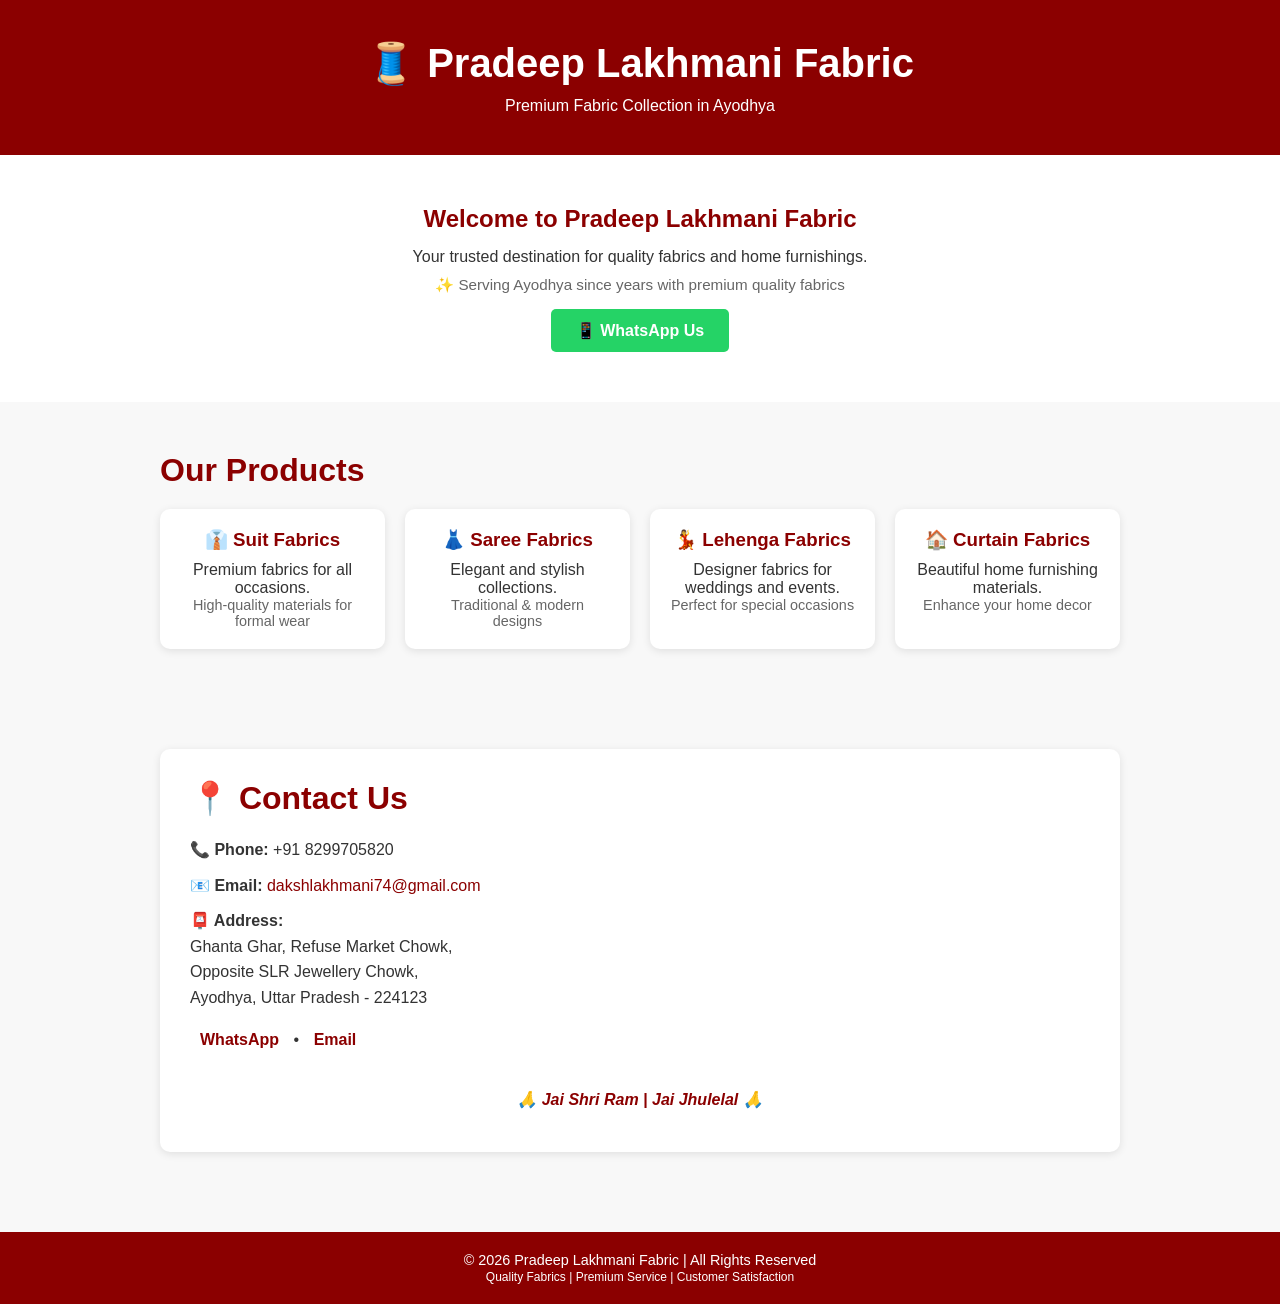
==== index.html @ df5211f2 "Add index.html - Professional website for Pradeep Lakhmani Fabric store" ====
<!DOCTYPE html>
<html lang="en">
<head>
<meta charset="UTF-8">
<meta name="viewport" content="width=device-width, initial-scale=1.0">
<title>Pradeep Lakhmani Fabric | Ayodhya</title>

<style>
*{
margin:0;
padding:0;
box-sizing:border-box;
font-family:Arial, sans-serif;
}

body{
background:#f8f8f8;
color:#333;
}

header{
background:#8B0000;
color:white;
text-align:center;
padding:40px 20px;
}

header h1{
font-size:2.5rem;
margin-bottom:10px;
}

.hero{
padding:50px 20px;
text-align:center;
background:white;
}

.hero h2{
color:#8B0000;
margin-bottom:15px;
}

.section{
padding:50px 20px;
max-width:1000px;
margin:auto;
}

.section h2{
color:#8B0000;
margin-bottom:20px;
font-size:2rem;
}

.cards{
display:grid;
grid-template-columns:repeat(auto-fit,minmax(220px,1fr));
gap:20px;
margin-top:20px;
}

.card{
background:white;
padding:20px;
border-radius:10px;
box-shadow:0 2px 8px rgba(0,0,0,0.1);
text-align:center;
transition:transform 0.3s ease;
}

.card:hover{
transform:translateY(-5px);
box-shadow:0 4px 12px rgba(0,0,0,0.15);
}

.card h3{
color:#8B0000;
margin-bottom:10px;
}

.contact{
background:#fff;
padding:30px;
border-radius:10px;
box-shadow:0 2px 8px rgba(0,0,0,0.1);
}

.contact h2{
color:#8B0000;
margin-bottom:20px;
}

.contact p{
margin:10px 0;
line-height:1.6;
}

footer{
background:#8B0000;
color:white;
text-align:center;
padding:20px;
margin-top:30px;
font-size:0.9rem;
}

.btn{
display:inline-block;
background:#25D366;
color:white;
padding:12px 25px;
text-decoration:none;
border-radius:5px;
margin-top:15px;
font-weight:bold;
transition:background 0.3s ease;
}

.btn:hover{
background:#1da853;
}

.social-links{
margin-top:20px;
}

.social-links a{
display:inline-block;
margin:0 10px;
color:#8B0000;
text-decoration:none;
font-weight:bold;
}
</style>
</head>

<body>

<header>
<h1>🧵 Pradeep Lakhmani Fabric</h1>
<p>Premium Fabric Collection in Ayodhya</p>
</header>

<section class="hero">
<h2>Welcome to Pradeep Lakhmani Fabric</h2>
<p>Your trusted destination for quality fabrics and home furnishings.</p>
<p style="margin-top:10px; font-size:0.95rem; color:#666;">✨ Serving Ayodhya since years with premium quality fabrics</p>
<a class="btn" href="https://wa.me/918299705820">📱 WhatsApp Us</a>
</section>

<section class="section">
<h2>Our Products</h2>

<div class="cards">
<div class="card">
<h3>👔 Suit Fabrics</h3>
<p>Premium fabrics for all occasions.</p>
<p style="font-size:0.9rem; color:#666;">High-quality materials for formal wear</p>
</div>

<div class="card">
<h3>👗 Saree Fabrics</h3>
<p>Elegant and stylish collections.</p>
<p style="font-size:0.9rem; color:#666;">Traditional & modern designs</p>
</div>

<div class="card">
<h3>💃 Lehenga Fabrics</h3>
<p>Designer fabrics for weddings and events.</p>
<p style="font-size:0.9rem; color:#666;">Perfect for special occasions</p>
</div>

<div class="card">
<h3>🏠 Curtain Fabrics</h3>
<p>Beautiful home furnishing materials.</p>
<p style="font-size:0.9rem; color:#666;">Enhance your home decor</p>
</div>
</div>
</section>

<section class="section">
<div class="contact">
<h2>📍 Contact Us</h2>

<p><strong>📞 Phone:</strong> +91 8299705820</p>
<p><strong>📧 Email:</strong> <a href="mailto:dakshlakhmani74@gmail.com" style="color:#8B0000; text-decoration:none;">dakshlakhmani74@gmail.com</a></p>

<p><strong>📮 Address:</strong><br>
Ghanta Ghar, Refuse Market Chowk,<br>
Opposite SLR Jewellery Chowk,<br>
Ayodhya, Uttar Pradesh - 224123
</p>

<div class="social-links">
<a href="https://wa.me/918299705820">WhatsApp</a>
<span>•</span>
<a href="mailto:dakshlakhmani74@gmail.com">Email</a>
</div>

<br>

<p style="text-align:center; font-style:italic; color:#8B0000; margin-top:20px;"><strong>🙏 Jai Shri Ram | Jai Jhulelal 🙏</strong></p>

</div>
</section>

<footer>
© 2026 Pradeep Lakhmani Fabric | All Rights Reserved<br>
<small>Quality Fabrics | Premium Service | Customer Satisfaction</small>
</footer>

</body>
</html>
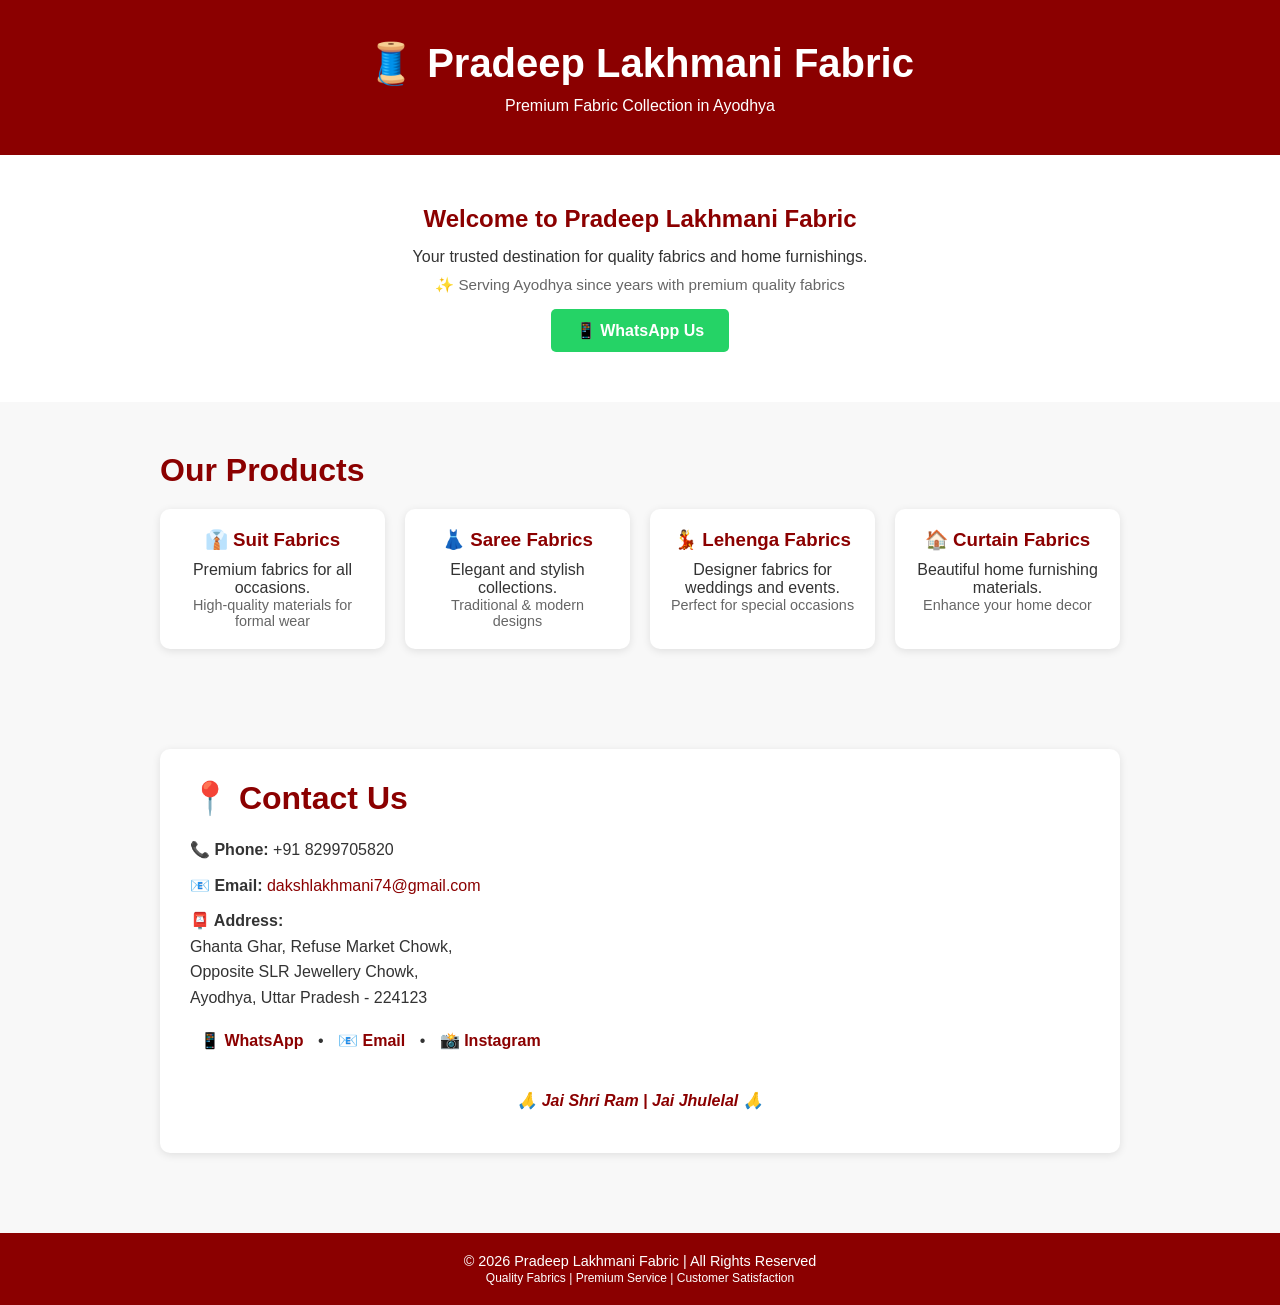
==== commit c75e0ca9: "Update index.html - Add Instagram link (pradeep_lakhmani_fabric_ayodhya)" ====
--- a/index.html
+++ b/index.html
@@ -131,6 +131,11 @@
 color:#8B0000;
 text-decoration:none;
 font-weight:bold;
+transition:color 0.3s ease;
+}
+
+.social-links a:hover{
+color:#25D366;
 }
 </style>
 </head>
@@ -193,9 +198,11 @@
 </p>
 
 <div class="social-links">
-<a href="https://wa.me/918299705820">WhatsApp</a>
+<a href="https://wa.me/918299705820">📱 WhatsApp</a>
 <span>•</span>
-<a href="mailto:dakshlakhmani74@gmail.com">Email</a>
+<a href="mailto:dakshlakhmani74@gmail.com">📧 Email</a>
+<span>•</span>
+<a href="https://instagram.com/pradeep_lakhmani_fabric_ayodhya" target="_blank">📸 Instagram</a>
 </div>
 
 <br>
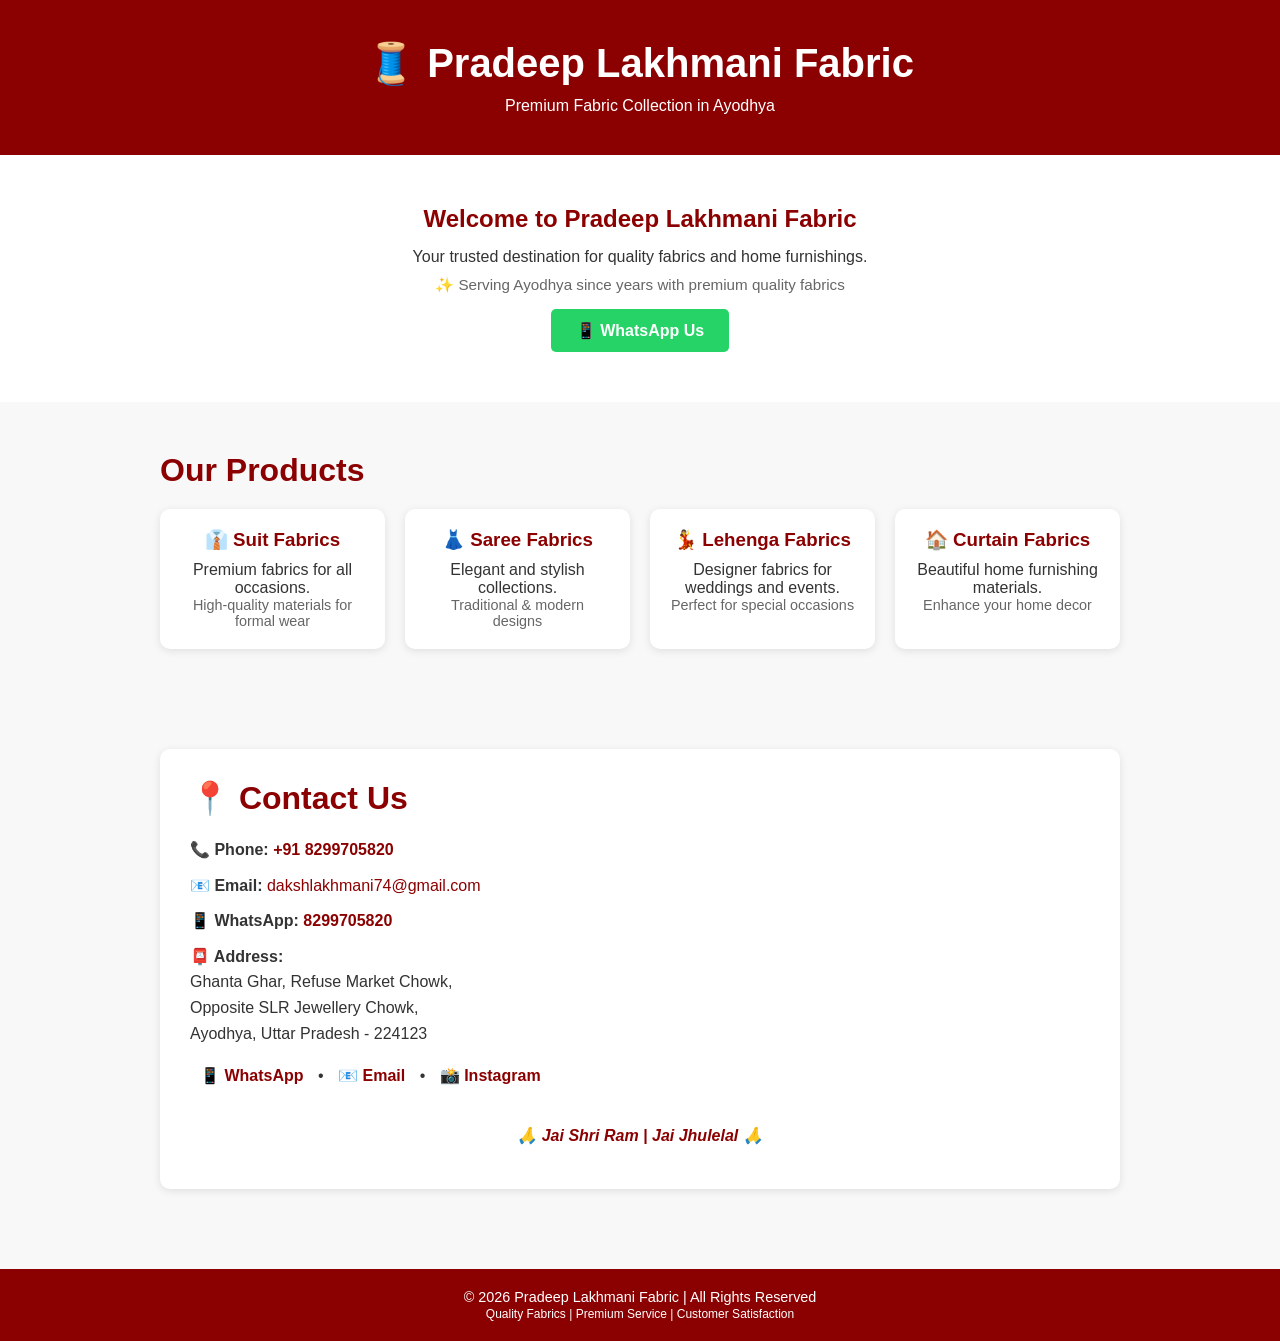
==== commit abf31615: "Update index.html - Add WhatsApp number (8299705820) to contact section" ====
--- a/index.html
+++ b/index.html
@@ -137,6 +137,16 @@
 .social-links a:hover{
 color:#25D366;
 }
+
+.phone-link{
+color:#8B0000;
+text-decoration:none;
+font-weight:bold;
+}
+
+.phone-link:hover{
+color:#25D366;
+}
 </style>
 </head>
 
@@ -188,8 +198,9 @@
 <div class="contact">
 <h2>📍 Contact Us</h2>
 
-<p><strong>📞 Phone:</strong> +91 8299705820</p>
+<p><strong>📞 Phone:</strong> <a href="tel:+918299705820" class="phone-link">+91 8299705820</a></p>
 <p><strong>📧 Email:</strong> <a href="mailto:dakshlakhmani74@gmail.com" style="color:#8B0000; text-decoration:none;">dakshlakhmani74@gmail.com</a></p>
+<p><strong>📱 WhatsApp:</strong> <a href="https://wa.me/918299705820" class="phone-link">8299705820</a></p>
 
 <p><strong>📮 Address:</strong><br>
 Ghanta Ghar, Refuse Market Chowk,<br>
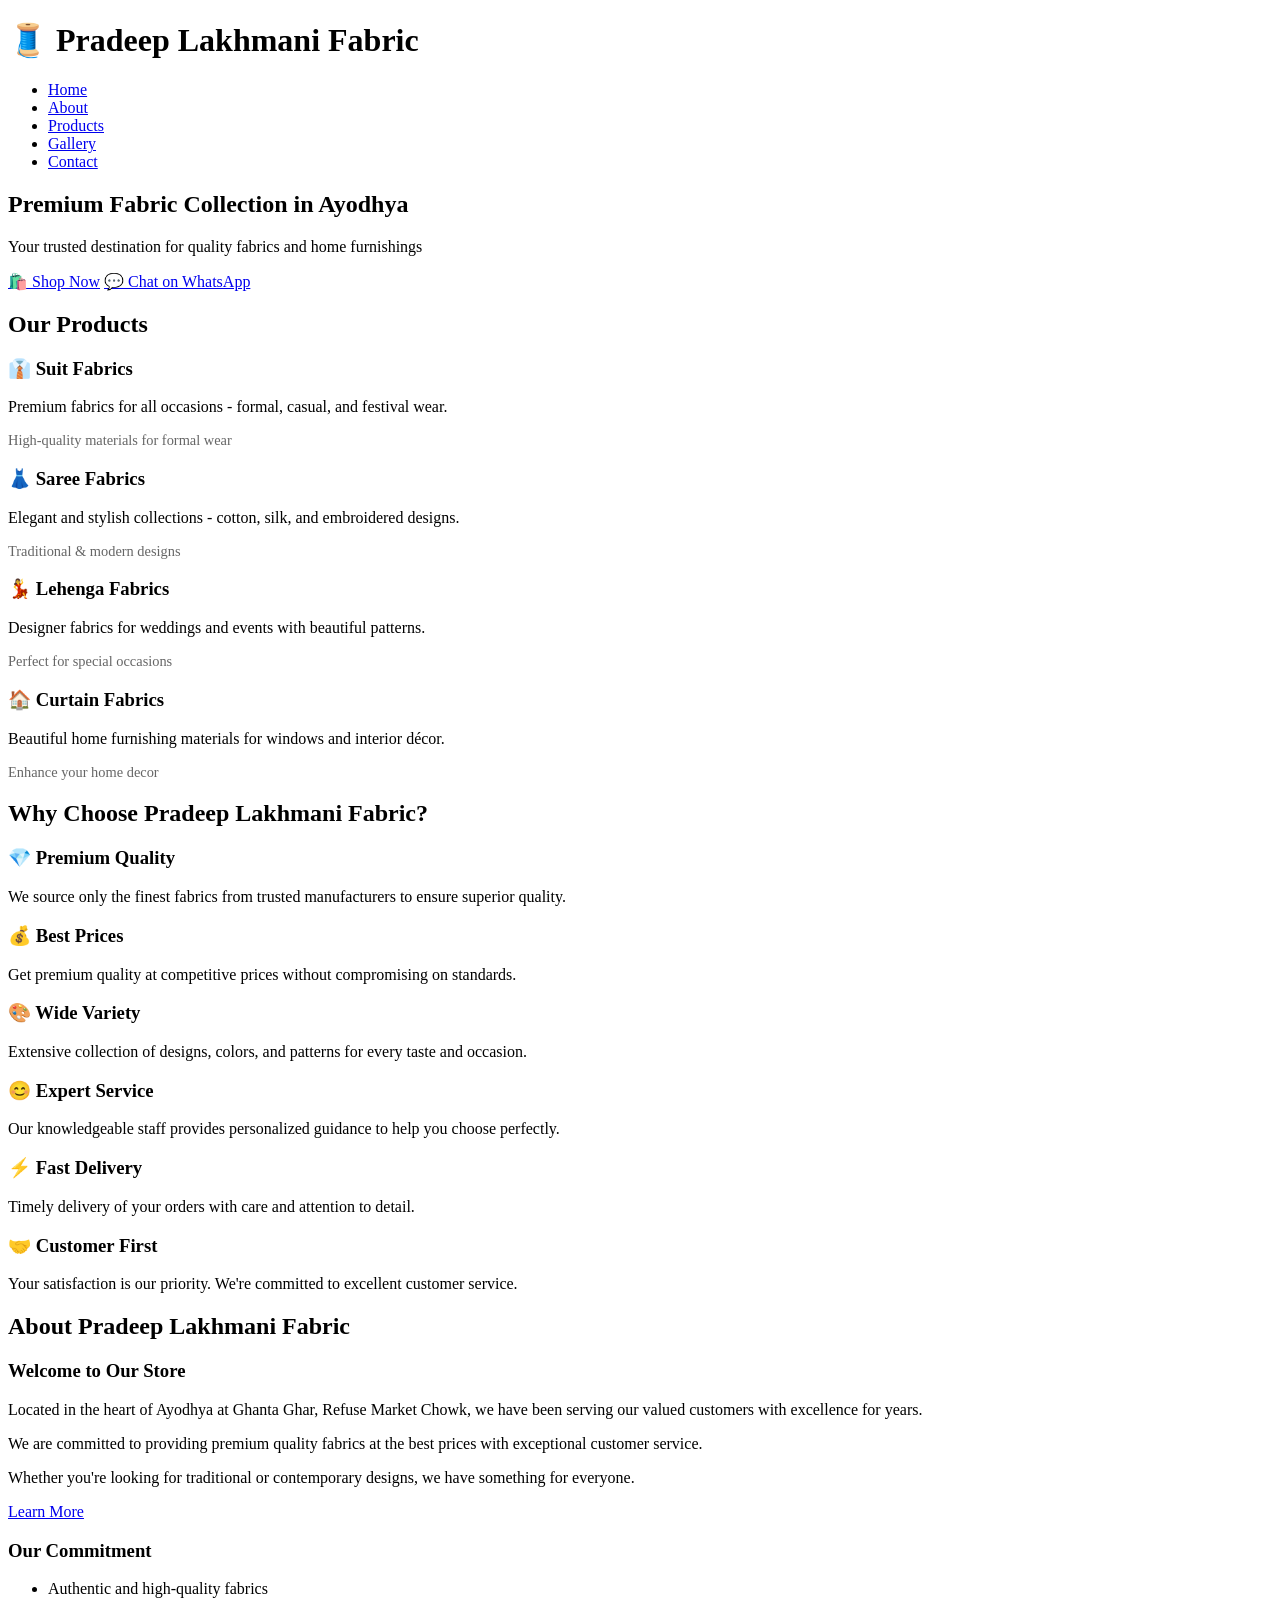
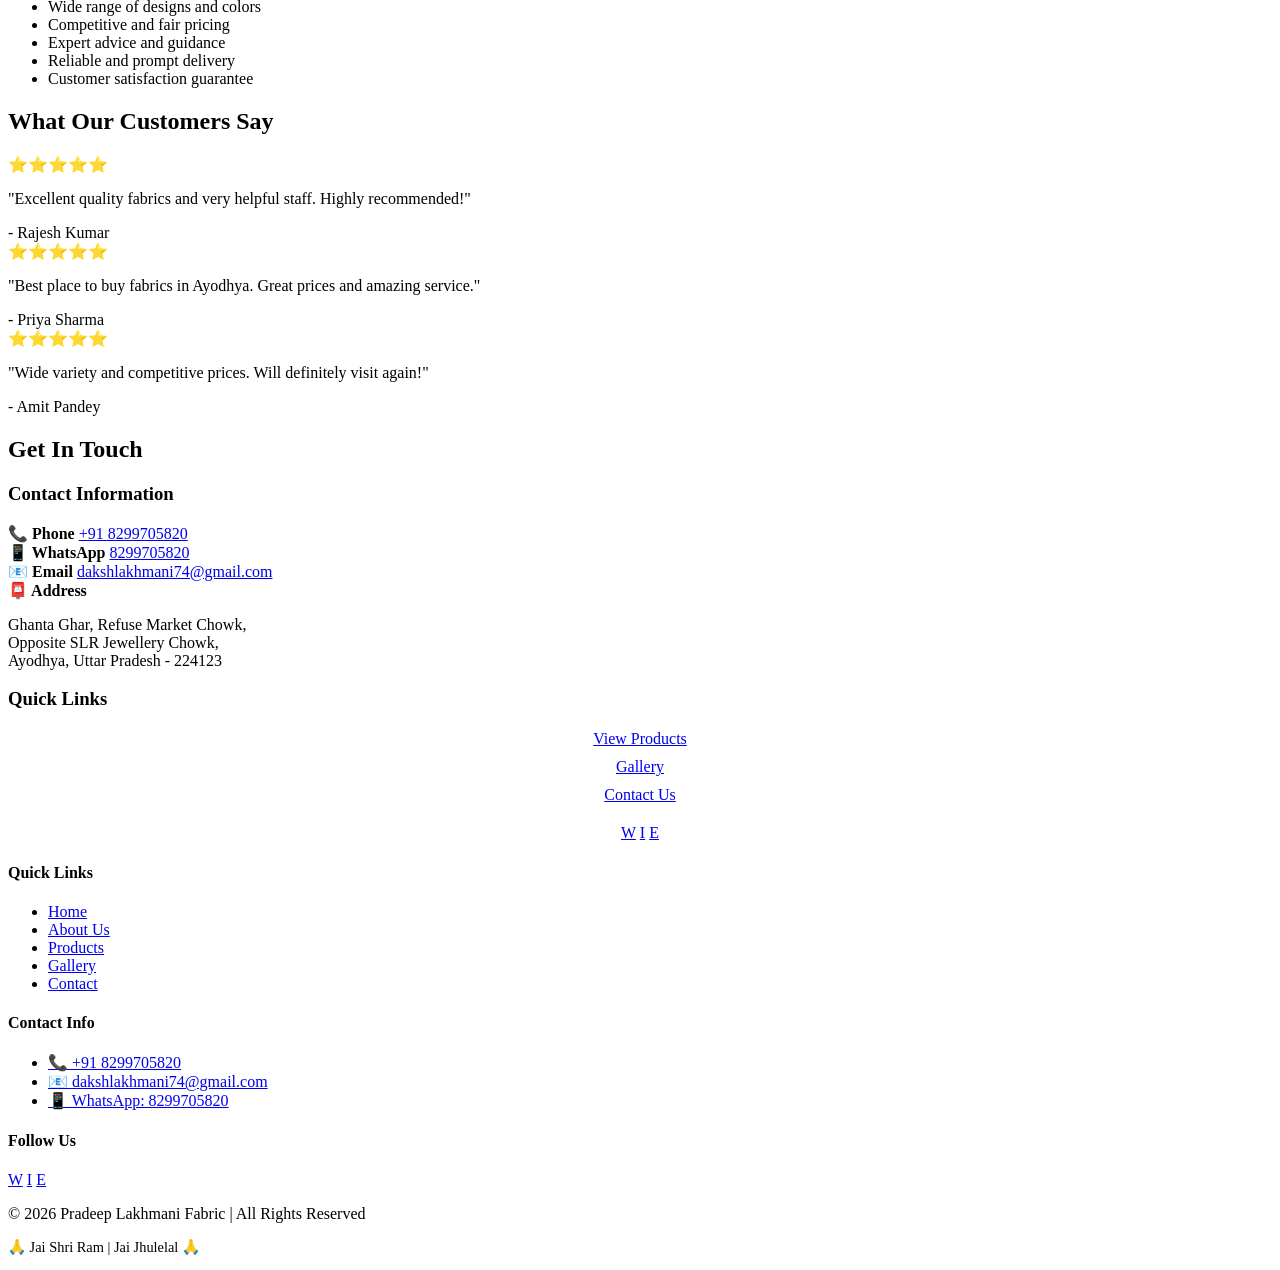
==== commit ca02841a: "Update index.html - Complete homepage with full features" ====
--- a/index.html
+++ b/index.html
@@ -1,232 +1,244 @@
 <!DOCTYPE html>
 <html lang="en">
 <head>
-<meta charset="UTF-8">
-<meta name="viewport" content="width=device-width, initial-scale=1.0">
-<title>Pradeep Lakhmani Fabric | Ayodhya</title>
-
-<style>
-*{
-margin:0;
-padding:0;
-box-sizing:border-box;
-font-family:Arial, sans-serif;
-}
-
-body{
-background:#f8f8f8;
-color:#333;
-}
-
-header{
-background:#8B0000;
-color:white;
-text-align:center;
-padding:40px 20px;
-}
-
-header h1{
-font-size:2.5rem;
-margin-bottom:10px;
-}
-
-.hero{
-padding:50px 20px;
-text-align:center;
-background:white;
-}
-
-.hero h2{
-color:#8B0000;
-margin-bottom:15px;
-}
-
-.section{
-padding:50px 20px;
-max-width:1000px;
-margin:auto;
-}
-
-.section h2{
-color:#8B0000;
-margin-bottom:20px;
-font-size:2rem;
-}
-
-.cards{
-display:grid;
-grid-template-columns:repeat(auto-fit,minmax(220px,1fr));
-gap:20px;
-margin-top:20px;
-}
-
-.card{
-background:white;
-padding:20px;
-border-radius:10px;
-box-shadow:0 2px 8px rgba(0,0,0,0.1);
-text-align:center;
-transition:transform 0.3s ease;
-}
-
-.card:hover{
-transform:translateY(-5px);
-box-shadow:0 4px 12px rgba(0,0,0,0.15);
-}
-
-.card h3{
-color:#8B0000;
-margin-bottom:10px;
-}
-
-.contact{
-background:#fff;
-padding:30px;
-border-radius:10px;
-box-shadow:0 2px 8px rgba(0,0,0,0.1);
-}
-
-.contact h2{
-color:#8B0000;
-margin-bottom:20px;
-}
-
-.contact p{
-margin:10px 0;
-line-height:1.6;
-}
-
-footer{
-background:#8B0000;
-color:white;
-text-align:center;
-padding:20px;
-margin-top:30px;
-font-size:0.9rem;
-}
-
-.btn{
-display:inline-block;
-background:#25D366;
-color:white;
-padding:12px 25px;
-text-decoration:none;
-border-radius:5px;
-margin-top:15px;
-font-weight:bold;
-transition:background 0.3s ease;
-}
-
-.btn:hover{
-background:#1da853;
-}
-
-.social-links{
-margin-top:20px;
-}
-
-.social-links a{
-display:inline-block;
-margin:0 10px;
-color:#8B0000;
-text-decoration:none;
-font-weight:bold;
-transition:color 0.3s ease;
-}
-
-.social-links a:hover{
-color:#25D366;
-}
-
-.phone-link{
-color:#8B0000;
-text-decoration:none;
-font-weight:bold;
-}
-
-.phone-link:hover{
-color:#25D366;
-}
-</style>
+    <meta charset="UTF-8">
+    <meta name="viewport" content="width=device-width, initial-scale=1.0">
+    <title>Pradeep Lakhmani Fabric | Premium Fabrics in Ayodhya</title>
+    <link rel="stylesheet" href="style.css">
 </head>
-
 <body>
-
-<header>
-<h1>🧵 Pradeep Lakhmani Fabric</h1>
-<p>Premium Fabric Collection in Ayodhya</p>
-</header>
-
-<section class="hero">
-<h2>Welcome to Pradeep Lakhmani Fabric</h2>
-<p>Your trusted destination for quality fabrics and home furnishings.</p>
-<p style="margin-top:10px; font-size:0.95rem; color:#666;">✨ Serving Ayodhya since years with premium quality fabrics</p>
-<a class="btn" href="https://wa.me/918299705820">📱 WhatsApp Us</a>
-</section>
-
-<section class="section">
-<h2>Our Products</h2>
-
-<div class="cards">
-<div class="card">
-<h3>👔 Suit Fabrics</h3>
-<p>Premium fabrics for all occasions.</p>
-<p style="font-size:0.9rem; color:#666;">High-quality materials for formal wear</p>
-</div>
-
-<div class="card">
-<h3>👗 Saree Fabrics</h3>
-<p>Elegant and stylish collections.</p>
-<p style="font-size:0.9rem; color:#666;">Traditional & modern designs</p>
-</div>
-
-<div class="card">
-<h3>💃 Lehenga Fabrics</h3>
-<p>Designer fabrics for weddings and events.</p>
-<p style="font-size:0.9rem; color:#666;">Perfect for special occasions</p>
-</div>
-
-<div class="card">
-<h3>🏠 Curtain Fabrics</h3>
-<p>Beautiful home furnishing materials.</p>
-<p style="font-size:0.9rem; color:#666;">Enhance your home decor</p>
-</div>
-</div>
-</section>
-
-<section class="section">
-<div class="contact">
-<h2>📍 Contact Us</h2>
-
-<p><strong>📞 Phone:</strong> <a href="tel:+918299705820" class="phone-link">+91 8299705820</a></p>
-<p><strong>📧 Email:</strong> <a href="mailto:dakshlakhmani74@gmail.com" style="color:#8B0000; text-decoration:none;">dakshlakhmani74@gmail.com</a></p>
-<p><strong>📱 WhatsApp:</strong> <a href="https://wa.me/918299705820" class="phone-link">8299705820</a></p>
-
-<p><strong>📮 Address:</strong><br>
-Ghanta Ghar, Refuse Market Chowk,<br>
-Opposite SLR Jewellery Chowk,<br>
-Ayodhya, Uttar Pradesh - 224123
-</p>
-
-<div class="social-links">
-<a href="https://wa.me/918299705820">📱 WhatsApp</a>
-<span>•</span>
-<a href="mailto:dakshlakhmani74@gmail.com">📧 Email</a>
-<span>•</span>
-<a href="https://instagram.com/pradeep_lakhmani_fabric_ayodhya" target="_blank">📸 Instagram</a>
-</div>
-
-<br>
-
-<p style="text-align:center; font-style:italic; color:#8B0000; margin-top:20px;"><strong>🙏 Jai Shri Ram | Jai Jhulelal 🙏</strong></p>
-
-</div>
-</section>
-
-<footer>
-© 2026 Pradeep Lakhmani Fabric | All Rights Reserved<br>
-<small>Quality Fabrics | Premium Service | Customer Satisfaction</small>
-</footer>
-
+    <!-- Header -->
+    <header>
+        <div class="header-container">
+            <div class="logo">
+                <h1>🧵 Pradeep Lakhmani Fabric</h1>
+            </div>
+            <nav>
+                <ul>
+                    <li><a href="index.html">Home</a></li>
+                    <li><a href="about.html">About</a></li>
+                    <li><a href="products.html">Products</a></li>
+                    <li><a href="gallery.html">Gallery</a></li>
+                    <li><a href="contact.html">Contact</a></li>
+                </ul>
+            </nav>
+        </div>
+    </header>
+
+    <!-- Hero Section -->
+    <section class="hero">
+        <div class="hero-content">
+            <h2>Premium Fabric Collection in Ayodhya</h2>
+            <p>Your trusted destination for quality fabrics and home furnishings</p>
+            <div class="cta-buttons">
+                <a href="products.html" class="btn btn-primary">🛍️ Shop Now</a>
+                <a href="https://wa.me/918299705820" class="btn btn-secondary">💬 Chat on WhatsApp</a>
+            </div>
+        </div>
+    </section>
+
+    <!-- Featured Products -->
+    <section class="section" style="background: white;">
+        <h2>Our Products</h2>
+
+        <div class="cards">
+            <div class="card">
+                <h3>👔 Suit Fabrics</h3>
+                <p>Premium fabrics for all occasions - formal, casual, and festival wear.</p>
+                <p style="font-size: 0.9rem; color: #666;">High-quality materials for formal wear</p>
+            </div>
+
+            <div class="card">
+                <h3>👗 Saree Fabrics</h3>
+                <p>Elegant and stylish collections - cotton, silk, and embroidered designs.</p>
+                <p style="font-size: 0.9rem; color: #666;">Traditional & modern designs</p>
+            </div>
+
+            <div class="card">
+                <h3>💃 Lehenga Fabrics</h3>
+                <p>Designer fabrics for weddings and events with beautiful patterns.</p>
+                <p style="font-size: 0.9rem; color: #666;">Perfect for special occasions</p>
+            </div>
+
+            <div class="card">
+                <h3>🏠 Curtain Fabrics</h3>
+                <p>Beautiful home furnishing materials for windows and interior décor.</p>
+                <p style="font-size: 0.9rem; color: #666;">Enhance your home decor</p>
+            </div>
+        </div>
+    </section>
+
+    <!-- Why Choose Us -->
+    <section class="section">
+        <h2>Why Choose Pradeep Lakhmani Fabric?</h2>
+
+        <div class="cards">
+            <div class="card">
+                <h3>💎 Premium Quality</h3>
+                <p>We source only the finest fabrics from trusted manufacturers to ensure superior quality.</p>
+            </div>
+
+            <div class="card">
+                <h3>💰 Best Prices</h3>
+                <p>Get premium quality at competitive prices without compromising on standards.</p>
+            </div>
+
+            <div class="card">
+                <h3>🎨 Wide Variety</h3>
+                <p>Extensive collection of designs, colors, and patterns for every taste and occasion.</p>
+            </div>
+
+            <div class="card">
+                <h3>😊 Expert Service</h3>
+                <p>Our knowledgeable staff provides personalized guidance to help you choose perfectly.</p>
+            </div>
+
+            <div class="card">
+                <h3>⚡ Fast Delivery</h3>
+                <p>Timely delivery of your orders with care and attention to detail.</p>
+            </div>
+
+            <div class="card">
+                <h3>🤝 Customer First</h3>
+                <p>Your satisfaction is our priority. We're committed to excellent customer service.</p>
+            </div>
+        </div>
+    </section>
+
+    <!-- About Section -->
+    <section class="section" style="background: white;">
+        <h2>About Pradeep Lakhmani Fabric</h2>
+
+        <div class="about-content">
+            <div>
+                <h3>Welcome to Our Store</h3>
+                <p>Located in the heart of Ayodhya at Ghanta Ghar, Refuse Market Chowk, we have been serving our valued customers with excellence for years.</p>
+                <p>We are committed to providing premium quality fabrics at the best prices with exceptional customer service.</p>
+                <p>Whether you're looking for traditional or contemporary designs, we have something for everyone.</p>
+                <a href="about.html" class="btn btn-primary" style="margin-top: 15px;">Learn More</a>
+            </div>
+            <div>
+                <h3>Our Commitment</h3>
+                <ul>
+                    <li>Authentic and high-quality fabrics</li>
+                    <li>Wide range of designs and colors</li>
+                    <li>Competitive and fair pricing</li>
+                    <li>Expert advice and guidance</li>
+                    <li>Reliable and prompt delivery</li>
+                    <li>Customer satisfaction guarantee</li>
+                </ul>
+            </div>
+        </div>
+    </section>
+
+    <!-- Testimonials -->
+    <section class="section">
+        <h2>What Our Customers Say</h2>
+
+        <div class="cards">
+            <div class="testimonial-card">
+                <div class="stars">⭐⭐⭐⭐⭐</div>
+                <p>"Excellent quality fabrics and very helpful staff. Highly recommended!"</p>
+                <div class="testimonial-author">- Rajesh Kumar</div>
+            </div>
+
+            <div class="testimonial-card">
+                <div class="stars">⭐⭐⭐⭐⭐</div>
+                <p>"Best place to buy fabrics in Ayodhya. Great prices and amazing service."</p>
+                <div class="testimonial-author">- Priya Sharma</div>
+            </div>
+
+            <div class="testimonial-card">
+                <div class="stars">⭐⭐⭐⭐⭐</div>
+                <p>"Wide variety and competitive prices. Will definitely visit again!"</p>
+                <div class="testimonial-author">- Amit Pandey</div>
+            </div>
+        </div>
+    </section>
+
+    <!-- Contact Section -->
+    <section class="section" style="background: white;">
+        <h2>Get In Touch</h2>
+
+        <div class="contact-content">
+            <div class="contact-info">
+                <h3>Contact Information</h3>
+
+                <div class="contact-item">
+                    <strong>📞 Phone</strong>
+                    <a href="tel:+918299705820">+91 8299705820</a>
+                </div>
+
+                <div class="contact-item">
+                    <strong>📱 WhatsApp</strong>
+                    <a href="https://wa.me/918299705820">8299705820</a>
+                </div>
+
+                <div class="contact-item">
+                    <strong>📧 Email</strong>
+                    <a href="mailto:dakshlakhmani74@gmail.com">dakshlakhmani74@gmail.com</a>
+                </div>
+
+                <div class="contact-item">
+                    <strong>📮 Address</strong>
+                    <p>Ghanta Ghar, Refuse Market Chowk,<br>
+                    Opposite SLR Jewellery Chowk,<br>
+                    Ayodhya, Uttar Pradesh - 224123</p>
+                </div>
+            </div>
+
+            <div class="contact-info">
+                <h3>Quick Links</h3>
+                <div style="margin: 20px 0;">
+                    <a href="products.html" class="btn btn-primary" style="display: block; margin-bottom: 10px; text-align: center;">View Products</a>
+                    <a href="gallery.html" class="btn btn-primary" style="display: block; margin-bottom: 10px; text-align: center;">Gallery</a>
+                    <a href="contact.html" class="btn btn-primary" style="display: block; text-align: center;">Contact Us</a>
+                </div>
+                <div class="social-icons" style="text-align: center;">
+                    <a href="https://wa.me/918299705820" title="WhatsApp">W</a>
+                    <a href="https://instagram.com/pradeep_lakhmani_fabric_ayodhya" title="Instagram">I</a>
+                    <a href="mailto:dakshlakhmani74@gmail.com" title="Email">E</a>
+                </div>
+            </div>
+        </div>
+    </section>
+
+    <!-- Footer -->
+    <footer>
+        <div class="footer-content">
+            <div class="footer-sections">
+                <div class="footer-section">
+                    <h4>Quick Links</h4>
+                    <ul>
+                        <li><a href="index.html">Home</a></li>
+                        <li><a href="about.html">About Us</a></li>
+                        <li><a href="products.html">Products</a></li>
+                        <li><a href="gallery.html">Gallery</a></li>
+                        <li><a href="contact.html">Contact</a></li>
+                    </ul>
+                </div>
+                <div class="footer-section">
+                    <h4>Contact Info</h4>
+                    <ul>
+                        <li><a href="tel:+918299705820">📞 +91 8299705820</a></li>
+                        <li><a href="mailto:dakshlakhmani74@gmail.com">📧 dakshlakhmani74@gmail.com</a></li>
+                        <li><a href="https://wa.me/918299705820">📱 WhatsApp: 8299705820</a></li>
+                    </ul>
+                </div>
+                <div class="footer-section">
+                    <h4>Follow Us</h4>
+                    <div class="social-icons">
+                        <a href="https://wa.me/918299705820" title="WhatsApp">W</a>
+                        <a href="https://instagram.com/pradeep_lakhmani_fabric_ayodhya" title="Instagram">I</a>
+                        <a href="mailto:dakshlakhmani74@gmail.com" title="Email">E</a>
+                    </div>
+                </div>
+            </div>
+            <div class="footer-bottom">
+                <p>© 2026 Pradeep Lakhmani Fabric | All Rights Reserved</p>
+                <p style="font-size: 0.9rem; margin-top: 10px;">🙏 Jai Shri Ram | Jai Jhulelal 🙏</p>
+            </div>
+        </div>
+    </footer>
 </body>
 </html>
